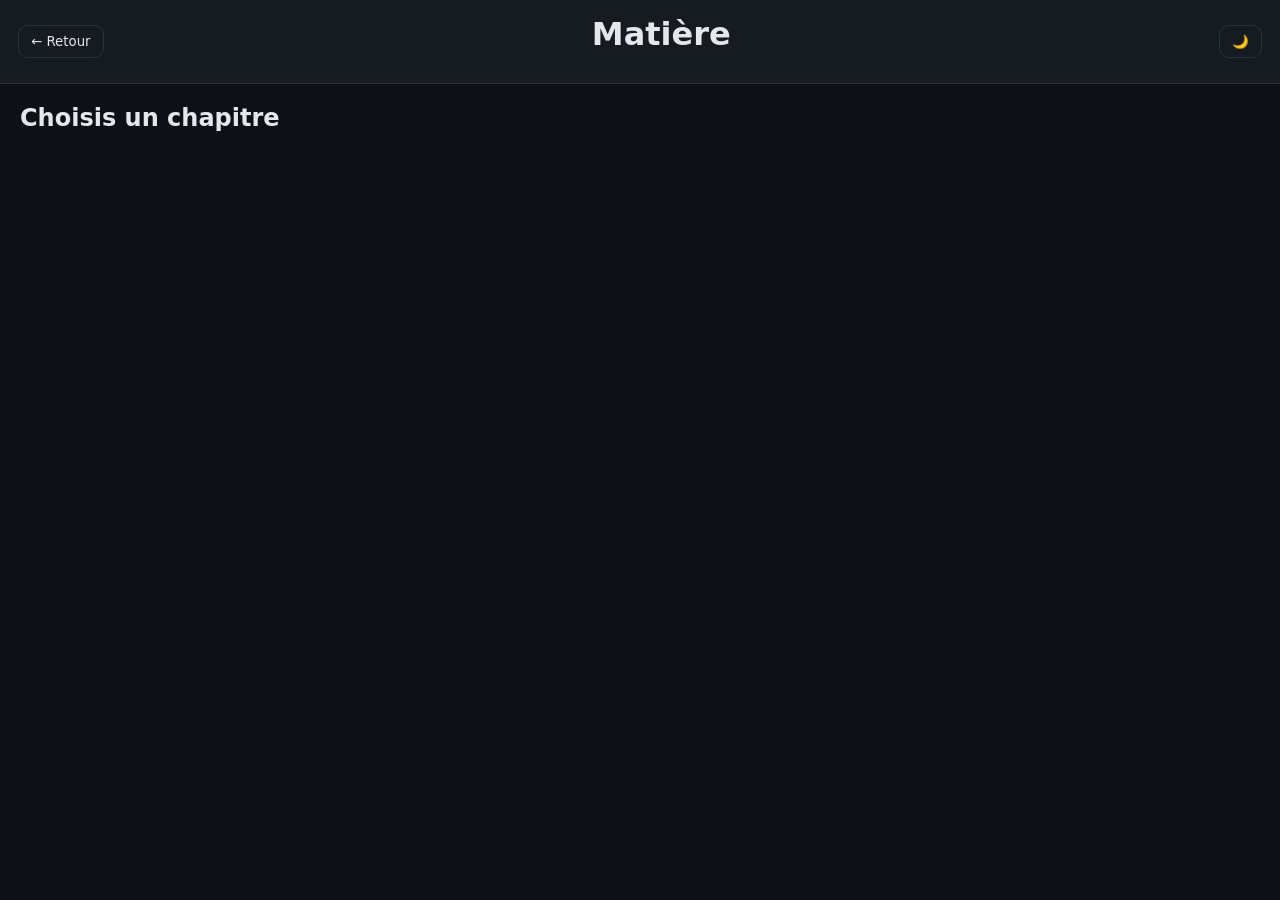
==== matière.html @ e1aa6ffa "mise à jour" ====
<!DOCTYPE html>
<html lang="fr">
<head>
  <meta charset="UTF-8">
  <meta name="viewport" content="width=device-width, initial-scale=1.0">
  <title>Révisions – Chapitres</title>
  <link rel="stylesheet" href="style.css">
</head>
<body class="dark">

  <header class="app-header">
    <button class="back-btn" onclick="window.location.href='index.html'">← Retour</button>
    <h1 id="matiereTitre">Matière</h1>
    <button id="themeToggle" class="icon-btn">🌙</button>
  </header>

  <main class="app-main">
    <h2>Choisis un chapitre</h2>
    <div id="chapList" class="grid-chapitres"></div>
  </main>

  <script src="script.js"></script>
</body>
</html>
---- style.css ----
/* ============================= */
/* 🎨 SYSTÈME DE COULEURS */
/* ============================= */

:root {
  --bg-light: #f5f7fa;
  --bg-dark: #0d1117;

  --text-light: #1f2937;
  --text-dark: #e5e7eb;

  --card-light: #ffffff;
  --card-dark: #161b22;

  --border-light: #e5e7eb;
  --border-dark: #2d333b;

  --accent: #4f46e5;
  --accent-hover: #4338ca;
}

/* Mode clair */
body.light {
  --bg: var(--bg-light);
  --text: var(--text-light);
  --card: var(--card-light);
  --border: var(--border-light);
}

/* Mode sombre */
body.dark {
  --bg: var(--bg-dark);
  --text: var(--text-dark);
  --card: var(--card-dark);
  --border: var(--border-dark);
}

/* ============================= */
/* 🌍 BASE */
/* ============================= */

body {
  background: var(--bg);
  color: var(--text);
  font-family: "Inter", system-ui, sans-serif;
  margin: 0;
  padding: 0;
  transition: background 0.3s, color 0.3s;
}

h1, h2, h3 {
  margin: 0 0 15px;
  color: var(--text);
}

button {
  font-family: inherit;
}

/* ============================= */
/* 🔝 HEADER */
/* ============================= */

.app-header {
  display: flex;
  justify-content: space-between;
  align-items: center;
  padding: 15px 18px;
  background: var(--card);
  border-bottom: 1px solid var(--border);
  position: sticky;
  top: 0;
  z-index: 20;
}

.icon-btn, .back-btn {
  background: transparent;
  border: 1px solid var(--border);
  color: var(--text);
  padding: 8px 12px;
  border-radius: 10px;
  cursor: pointer;
  transition: 0.2s;
}

.icon-btn:hover, .back-btn:hover {
  border-color: var(--accent);
  color: var(--accent);
}

/* ============================= */
/* 📱 PAGE PRINCIPALE */
/* ============================= */

.app-main {
  padding: 20px;
}

.grid-matieres,
.grid-chapitres {
  display: grid;
  gap: 15px;
  grid-template-columns: repeat(auto-fit, minmax(180px, 1fr));
}

/* ============================= */
/* 📘 CARTES MATIÈRES / CHAPITRES */
/* ============================= */

.matiere-card,
.chap-card {
  background: var(--card);
  border: 1px solid var(--border);
  padding: 18px;
  border-radius: 16px;
  cursor: pointer;
  font-size: 1rem;
  text-align: center;
  transition: 0.25s;
}

.matiere-card:hover,
.chap-card:hover {
  transform: translateY(-4px);
  border-color: var(--accent);
  color: var(--accent);
}

/* ============================= */
/* 🧠 QUIZ */
/* ============================= */

.quiz-info {
  display: flex;
  justify-content: space-between;
  margin-bottom: 15px;
  opacity: 0.8;
}

/* ============================= */
/* 🔄 FLIP CARD */
/* ============================= */

.flip-card {
  width: 100%;
  max-width: 500px;
  margin: 20px auto;
  perspective: 1200px;
}

.flip-card-inner {
  width: 100%;
  position: relative;
  transition: transform 0.8s ease;
  transform-style: preserve-3d;
}

.flip-card-front,
.flip-card-back {
  background: var(--card);
  border: 1px solid var(--border);
  border-radius: 18px;
  padding: 25px;
  min-height: 260px;
  backface-visibility: hidden;
  position: absolute;
  width: 100%;
  top: 0;
  left: 0;
}

.flip-card-back {
  transform: rotateY(180deg);
}

.flip-card.flipped .flip-card-inner {
  transform: rotateY(180deg);
}

/* ============================= */
/* 📝 CHOIX DE RÉPONSES */
/* ============================= */

.choice-btn {
  width: 100%;
  padding: 12px;
  margin: 10px 0;
  border-radius: 12px;
  border: 1px solid var(--border);
  background: var(--card);
  color: var(--text);
  cursor: pointer;
  transition: 0.2s;
}

.choice-btn:hover {
  border-color: var(--accent);
  color: var(--accent);
}

/* ============================= */
/* 🎯 BOUTONS */
/* ============================= */

.primary-btn {
  background: var(--accent);
  color: white;
  border: none;
  padding: 12px 18px;
  border-radius: 12px;
  cursor: pointer;
  margin-top: 15px;
  width: 100%;
  transition: 0.2s;
}

.primary-btn:hover {
  background: var(--accent-hover);
}

/* ============================= */
/* ✨ ANIMATIONS */
/* ============================= */

.fade-in {
  opacity: 0;
  transform: translateY(10px);
  animation: fadeIn 0.4s forwards;
}

@keyframes fadeIn {
  to {
    opacity: 1;
    transform: translateY(0);
  }
}
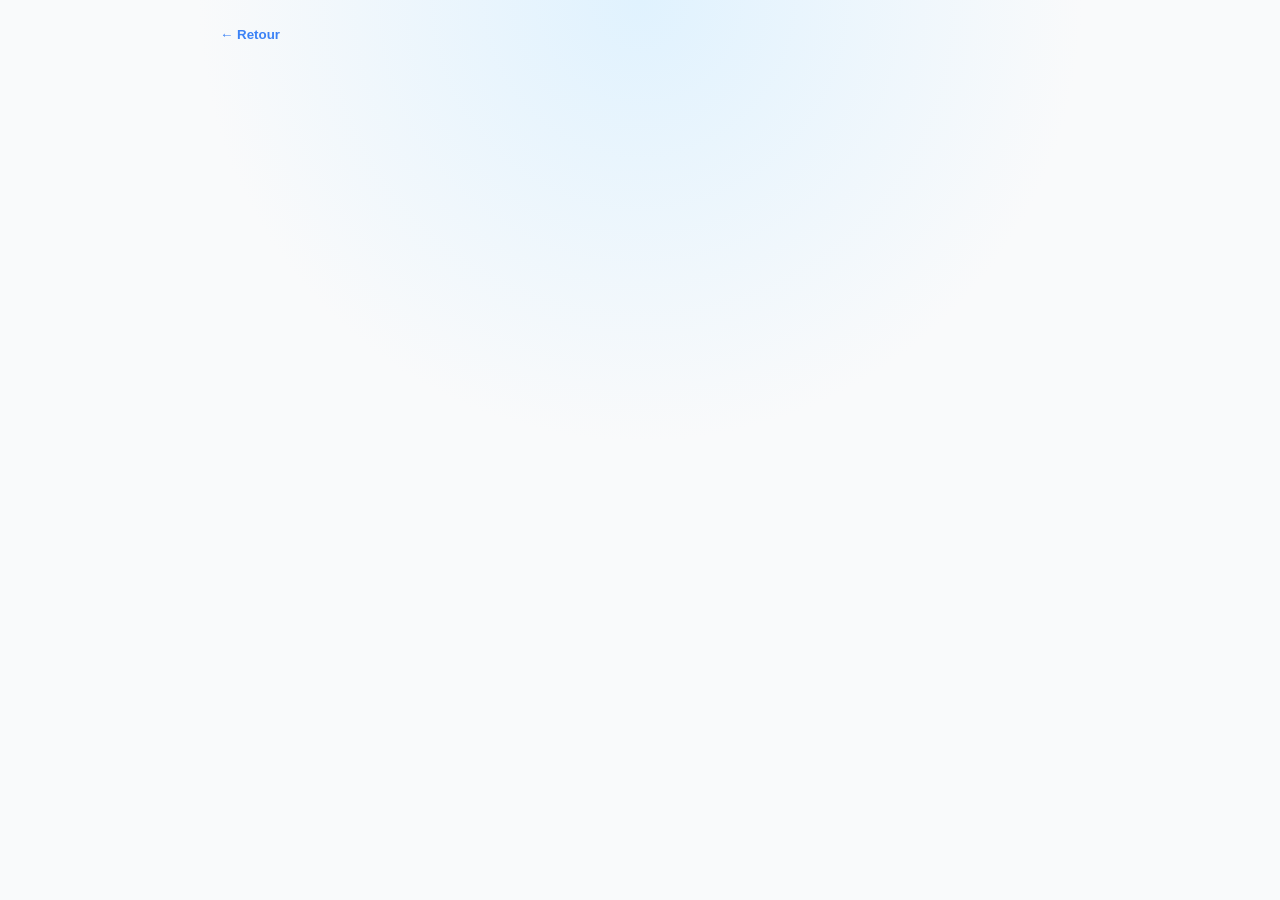
==== commit be274ebb: "mise à jour" ====
--- a/matière.html
+++ b/matière.html
@@ -1,22 +1,16 @@
 <!DOCTYPE html>
 <html lang="fr">
 <head>
-  <meta charset="UTF-8">
-  <meta name="viewport" content="width=device-width, initial-scale=1.0">
-  <title>Révisions – Chapitres</title>
-  <link rel="stylesheet" href="style.css">
+  <meta charset="UTF-8" />
+  <title>Chapitres</title>
+  <link rel="stylesheet" href="style.css" />
 </head>
-<body class="dark">
+<body class="light">
+  <main class="container fade-in">
+    <button id="backHome" class="back-btn">← Retour</button>
+    <h1 id="matiereTitre"></h1>
 
-  <header class="app-header">
-    <button class="back-btn" onclick="window.location.href='index.html'">← Retour</button>
-    <h1 id="matiereTitre">Matière</h1>
-    <button id="themeToggle" class="icon-btn">🌙</button>
-  </header>
-
-  <main class="app-main">
-    <h2>Choisis un chapitre</h2>
-    <div id="chapList" class="grid-chapitres"></div>
+    <div id="chapList" class="chap-grid"></div>
   </main>
 
   <script src="script.js"></script>
--- a/style.css
+++ b/style.css
@@ -1,236 +1,343 @@
-/* ============================= */
-/* 🎨 SYSTÈME DE COULEURS */
-/* ============================= */
-
 :root {
-  --bg-light: #f5f7fa;
-  --bg-dark: #0d1117;
-
-  --text-light: #1f2937;
-  --text-dark: #e5e7eb;
-
-  --card-light: #ffffff;
-  --card-dark: #161b22;
-
-  --border-light: #e5e7eb;
-  --border-dark: #2d333b;
-
-  --accent: #4f46e5;
-  --accent-hover: #4338ca;
-}
-
-/* Mode clair */
+  --bg: #f9fafb;
+  --fg: #020617;
+  --card: #ffffff;
+  --accent: #3b82f6;
+  --accent-soft: rgba(59, 130, 246, 0.12);
+  --border: rgba(15, 23, 42, 0.08);
+}
+
+/* Thèmes matières */
+body.matiere-maths { --accent: #3b82f6; }
+body.matiere-physique { --accent: #8b5cf6; }
+body.matiere-ses { --accent: #22c55e; }
+body.matiere-svt { --accent: #14b8a6; }
+body.matiere-histoire { --accent: #ef4444; }
+body.matiere-francais { --accent: #ec4899; }
+body.matiere-culture { --accent: #eab308; }
+body.matiere-info { --accent: #06b6d4; }
+
+/* Dark / light */
 body.light {
-  --bg: var(--bg-light);
-  --text: var(--text-light);
-  --card: var(--card-light);
-  --border: var(--border-light);
-}
-
-/* Mode sombre */
+  --bg: #f9fafb;
+  --fg: #020617;
+  --card: #ffffff;
+  --border: rgba(15, 23, 42, 0.08);
+}
 body.dark {
-  --bg: var(--bg-dark);
-  --text: var(--text-dark);
-  --card: var(--card-dark);
-  --border: var(--border-dark);
-}
-
-/* ============================= */
-/* 🌍 BASE */
-/* ============================= */
+  --bg: #020617;
+  --fg: #e5e7eb;
+  --card: #020617;
+  --border: rgba(148, 163, 184, 0.3);
+}
+
+/* Transition page */
+body.page-transition {
+  opacity: 0;
+  transform: translateX(10px);
+  transition: opacity 0.25s ease, transform 0.25s ease;
+}
+body.page-loaded {
+  opacity: 1;
+  transform: translateX(0);
+}
+
+*,
+*::before,
+*::after {
+  box-sizing: border-box;
+}
 
 body {
-  background: var(--bg);
-  color: var(--text);
-  font-family: "Inter", system-ui, sans-serif;
   margin: 0;
-  padding: 0;
-  transition: background 0.3s, color 0.3s;
-}
-
-h1, h2, h3 {
-  margin: 0 0 15px;
-  color: var(--text);
-}
-
-button {
-  font-family: inherit;
-}
-
-/* ============================= */
-/* 🔝 HEADER */
-/* ============================= */
-
-.app-header {
-  display: flex;
-  justify-content: space-between;
-  align-items: center;
-  padding: 15px 18px;
-  background: var(--card);
-  border-bottom: 1px solid var(--border);
-  position: sticky;
-  top: 0;
-  z-index: 20;
-}
-
-.icon-btn, .back-btn {
-  background: transparent;
-  border: 1px solid var(--border);
-  color: var(--text);
-  padding: 8px 12px;
-  border-radius: 10px;
-  cursor: pointer;
-  transition: 0.2s;
-}
-
-.icon-btn:hover, .back-btn:hover {
-  border-color: var(--accent);
-  color: var(--accent);
-}
-
-/* ============================= */
-/* 📱 PAGE PRINCIPALE */
-/* ============================= */
-
-.app-main {
-  padding: 20px;
-}
-
-.grid-matieres,
-.grid-chapitres {
+  font-family: system-ui, -apple-system, BlinkMacSystemFont, "SF Pro Text",
+    "Segoe UI", sans-serif;
+  background: radial-gradient(circle at top, #e0f2fe 0, var(--bg) 40%);
+  color: var(--fg);
+  min-height: 100vh;
+}
+
+main.container {
+  max-width: 900px;
+  margin: 0 auto;
+  padding: 1.5rem;
+}
+
+/* Titres */
+h1 {
+  font-size: 2rem;
+  margin-bottom: 1.5rem;
+}
+h2 {
+  margin-top: 1rem;
+}
+
+/* Grilles */
+.matiere-grid,
+.chap-grid {
   display: grid;
-  gap: 15px;
-  grid-template-columns: repeat(auto-fit, minmax(180px, 1fr));
-}
-
-/* ============================= */
-/* 📘 CARTES MATIÈRES / CHAPITRES */
-/* ============================= */
-
+  gap: 1rem;
+}
+.matiere-grid {
+  grid-template-columns: repeat(auto-fit, minmax(140px, 1fr));
+}
+.chap-grid {
+  grid-template-columns: 1fr;
+}
+
+/* Cartes matières / chapitres */
 .matiere-card,
 .chap-card {
-  background: var(--card);
-  border: 1px solid var(--border);
-  padding: 18px;
-  border-radius: 16px;
+  border: 1px solid var(--border);
+  background: var(--card);
+  border-radius: 0.9rem;
+  padding: 0.9rem 1rem;
+  text-align: left;
   cursor: pointer;
   font-size: 1rem;
-  text-align: center;
-  transition: 0.25s;
-}
-
+  display: flex;
+  align-items: center;
+  gap: 0.6rem;
+  transition: transform 0.12s ease, box-shadow 0.12s ease,
+    border-color 0.12s ease, background 0.12s ease;
+}
 .matiere-card:hover,
 .chap-card:hover {
-  transform: translateY(-4px);
+  transform: translateY(-2px);
+  box-shadow: 0 14px 30px rgba(15, 23, 42, 0.12);
   border-color: var(--accent);
+  background: color-mix(in srgb, var(--accent) 6%, var(--card));
+}
+
+/* Bouton retour */
+.back-btn {
+  border: none;
+  background: transparent;
   color: var(--accent);
-}
-
-/* ============================= */
-/* 🧠 QUIZ */
-/* ============================= */
-
-.quiz-info {
+  font-weight: 600;
+  cursor: pointer;
+  margin-bottom: 0.5rem;
+}
+
+/* Quiz header */
+.quiz-header {
+  display: grid;
+  gap: 0.4rem;
+  margin-bottom: 1rem;
+}
+.matiere-badge {
+  display: inline-flex;
+  align-items: center;
+  gap: 0.4rem;
+  padding: 0.3rem 0.7rem;
+  border-radius: 999px;
+  background: color-mix(in srgb, var(--accent) 18%, transparent);
+  color: var(--accent);
+  font-weight: 600;
+  font-size: 0.9rem;
+}
+.progress-wrapper {
+  width: 100%;
+  height: 6px;
+  background: rgba(148, 163, 184, 0.25);
+  border-radius: 999px;
+  overflow: hidden;
+}
+.progress-bar {
+  width: 0%;
+  height: 100%;
+  background: var(--accent);
+  transition: width 0.25s ease;
+}
+.level-info,
+.score-info,
+.combo-info {
+  font-size: 0.9rem;
+}
+.combo-info {
+  color: #f97316;
+  font-weight: 600;
+}
+
+/* Modes */
+.mode-selector {
   display: flex;
-  justify-content: space-between;
-  margin-bottom: 15px;
-  opacity: 0.8;
-}
-
-/* ============================= */
-/* 🔄 FLIP CARD */
-/* ============================= */
-
+  flex-wrap: wrap;
+  gap: 0.4rem;
+  margin-bottom: 0.8rem;
+}
+.mode-btn {
+  border-radius: 999px;
+  border: 1px solid var(--border);
+  background: var(--card);
+  padding: 0.25rem 0.7rem;
+  font-size: 0.85rem;
+  cursor: pointer;
+}
+.mode-btn.active {
+  border-color: var(--accent);
+  background: var(--accent-soft);
+  color: var(--accent);
+}
+
+/* Timer */
+.timer {
+  font-size: 0.9rem;
+  font-weight: 600;
+  margin-bottom: 0.5rem;
+}
+.timer.hidden {
+  display: none;
+}
+
+/* Flip card */
 .flip-card {
+  perspective: 1200px;
+}
+.flip-card-inner {
+  position: relative;
   width: 100%;
-  max-width: 500px;
-  margin: 20px auto;
-  perspective: 1200px;
-}
-
-.flip-card-inner {
-  width: 100%;
-  position: relative;
-  transition: transform 0.8s ease;
+  min-height: 260px;
   transform-style: preserve-3d;
-}
-
+  transition: transform 0.5s cubic-bezier(0.22, 0.61, 0.36, 1);
+}
+.flip-card.flipped .flip-card-inner {
+  transform: rotateY(180deg);
+}
 .flip-card-front,
 .flip-card-back {
-  background: var(--card);
-  border: 1px solid var(--border);
-  border-radius: 18px;
-  padding: 25px;
-  min-height: 260px;
+  position: absolute;
+  inset: 0;
   backface-visibility: hidden;
-  position: absolute;
-  width: 100%;
-  top: 0;
-  left: 0;
-}
-
+  border-radius: 1rem;
+  border: 1px solid var(--border);
+  background: var(--card);
+  padding: 1rem;
+  display: flex;
+  flex-direction: column;
+  gap: 0.8rem;
+}
 .flip-card-back {
   transform: rotateY(180deg);
 }
 
-.flip-card.flipped .flip-card-inner {
-  transform: rotateY(180deg);
-}
-
-/* ============================= */
-/* 📝 CHOIX DE RÉPONSES */
-/* ============================= */
-
+/* Question / choix */
+#questionText {
+  font-size: 1.05rem;
+  font-weight: 600;
+}
+#choicesContainer {
+  display: flex;
+  flex-direction: column;
+  gap: 0.5rem;
+}
 .choice-btn {
-  width: 100%;
-  padding: 12px;
-  margin: 10px 0;
-  border-radius: 12px;
-  border: 1px solid var(--border);
-  background: var(--card);
-  color: var(--text);
-  cursor: pointer;
-  transition: 0.2s;
-}
-
+  border-radius: 0.7rem;
+  border: 1px solid var(--border);
+  background: var(--card);
+  padding: 0.5rem 0.7rem;
+  text-align: left;
+  cursor: pointer;
+  font-size: 0.95rem;
+  transition: transform 0.1s ease, box-shadow 0.1s ease, border-color 0.1s ease,
+    background 0.1s ease;
+}
 .choice-btn:hover {
+  transform: translateY(-1px);
+  box-shadow: 0 10px 20px rgba(15, 23, 42, 0.12);
   border-color: var(--accent);
-  color: var(--accent);
-}
-
-/* ============================= */
-/* 🎯 BOUTONS */
-/* ============================= */
-
-.primary-btn {
+}
+.choice-btn.selected {
+  border-color: var(--accent);
+  background: var(--accent-soft);
+}
+.validate-btn {
+  align-self: flex-start;
+  margin-top: 0.4rem;
+}
+
+/* Correction */
+#correctionText {
+  font-size: 0.95rem;
+}
+
+/* Next button */
+.next-btn {
+  align-self: flex-end;
+  margin-top: auto;
+  border-radius: 999px;
+  border: none;
   background: var(--accent);
   color: white;
+  padding: 0.45rem 1.1rem;
+  cursor: pointer;
+  font-weight: 600;
+}
+
+/* Editor */
+.editor-container {
+  max-width: 700px;
+  margin: 0 auto;
+  padding: 1.5rem;
+}
+.editor-container label {
+  display: block;
+  margin-top: 0.7rem;
+  margin-bottom: 0.2rem;
+  font-size: 0.9rem;
+}
+.editor-container input,
+.editor-container textarea,
+.editor-container select {
+  width: 100%;
+  border-radius: 0.6rem;
+  border: 1px solid var(--border);
+  padding: 0.4rem 0.6rem;
+  font-size: 0.9rem;
+  background: var(--card);
+  color: var(--fg);
+}
+.editor-container button {
+  margin-top: 1rem;
+  border-radius: 999px;
   border: none;
-  padding: 12px 18px;
-  border-radius: 12px;
-  cursor: pointer;
-  margin-top: 15px;
-  width: 100%;
-  transition: 0.2s;
-}
-
-.primary-btn:hover {
-  background: var(--accent-hover);
-}
-
-/* ============================= */
-/* ✨ ANIMATIONS */
-/* ============================= */
-
+  background: var(--accent);
+  color: white;
+  padding: 0.5rem 1.2rem;
+  cursor: pointer;
+  font-weight: 600;
+}
+.editor-container pre {
+  background: #020617;
+  color: #e5e7eb;
+  padding: 0.8rem;
+  border-radius: 0.7rem;
+  font-size: 0.8rem;
+  overflow-x: auto;
+}
+
+/* Animations */
 .fade-in {
-  opacity: 0;
-  transform: translateY(10px);
-  animation: fadeIn 0.4s forwards;
-}
-
+  animation: fadeIn 0.25s ease-out;
+}
 @keyframes fadeIn {
+  from {
+    opacity: 0;
+    transform: translateY(4px);
+  }
   to {
     opacity: 1;
     transform: translateY(0);
   }
 }
+
+/* Responsive */
+@media (max-width: 600px) {
+  main.container {
+    padding: 1rem;
+  }
+  .flip-card-front,
+  .flip-card-back {
+    padding: 0.8rem;
+  }
+}
